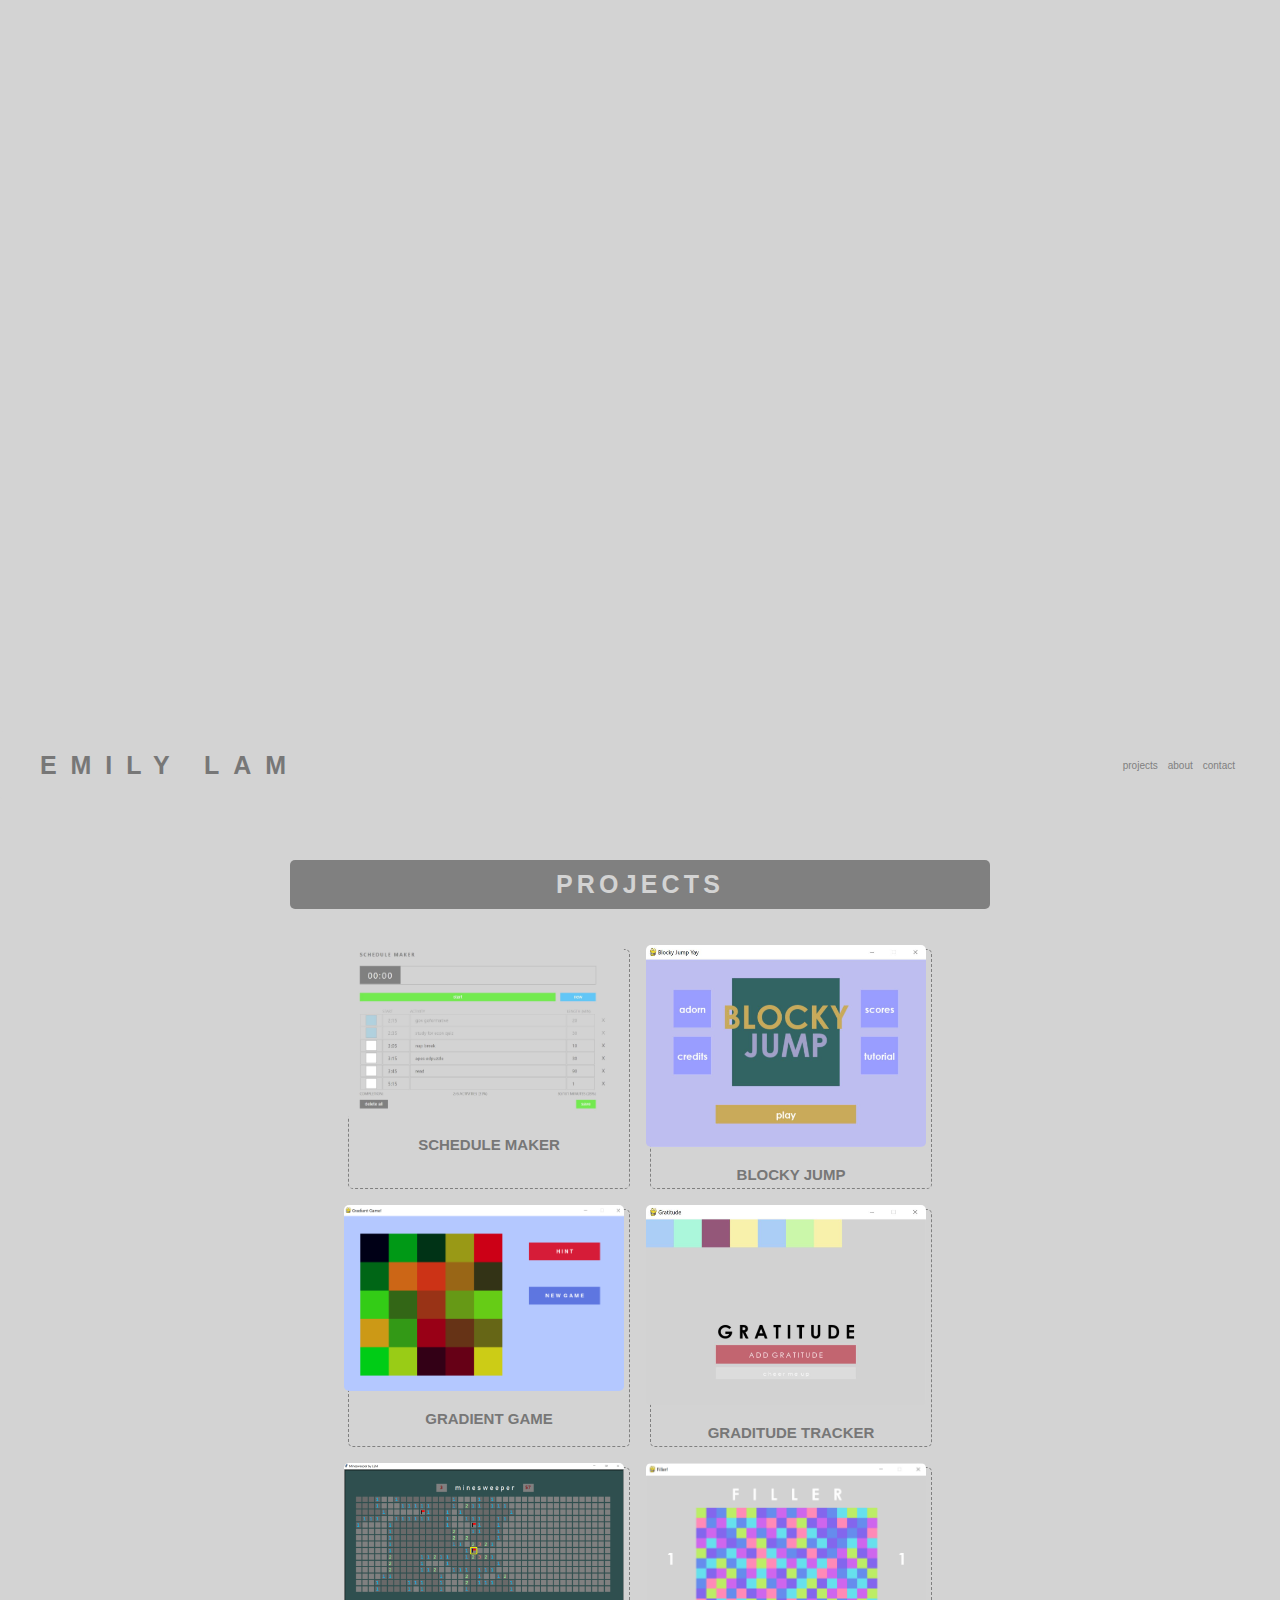
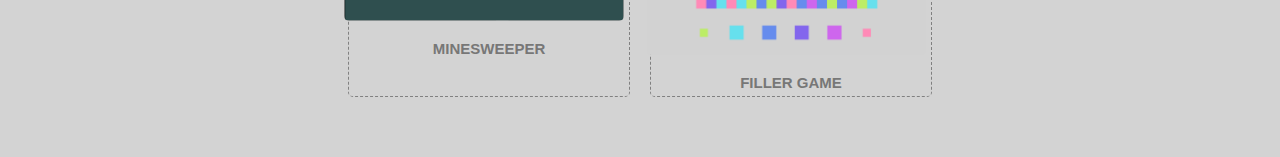
==== projects.html @ 2010d471 "move to git website" ====
<!DOCTYPE html>
<html>
    <head>
        <title>EMILY LAM | projects</title>
        <link rel="stylesheet" href="style.css">
    </head>
    <body>
        <div class="space"></div>
        <header class="header small-header">
            <h1 class="title">Emily Lam</h1>
            <nav>
                <!--<li><a href="index.html#highlights">highlights</a></li>-->
                <li><a href="projects.html">projects</a></li>
                <!--<li><a href="graphic_design.html">graphic design</a></li>-->
                <li><a href="index.html#about">about</a></li>
                <li><a href="index.html#contact">contact</a></li>
            </nav>
        </header>
        <section id="projects">
            <h2>Projects</h2>
            <div class="gallery">
                <div class="gallery-item scheduleMaker">
                    <img src="assets/scheduleMaker1.JPG" class="thumbnail" onclick="openFrame('scheduleMaker')">
                    <div class="caption">
                        <h3 class="caption-title">Schedule Maker</h3>
                    </div>
                </div>
                <div class="gallery-item blockyJump">
                    <img src="assets/blockyJump1.JPG" class="thumbnail">
                    <div class="caption">
                        <h3 class="caption-title">Blocky Jump</h3>
                    </div>
                </div>
                <div class="gallery-item gradientGame">
                    <img src="assets/gradientGame1.png" class="thumbnail">
                    <div class="caption">
                        <h3 class="caption-title">Gradient Game</h3>
                    </div>
                </div>
                <div class="gallery-item gratitudeTracker">
                    <img src="assets/gratitudeTracker1.JPG" class="thumbnail">
                    <div class="caption">
                        <h3 class="caption-title">Graditude Tracker</h3>
                    </div>
                </div>
                <div class="gallery-item minesweeper">
                    <img src="assets/minesweeper1.png" class="thumbnail">
                    <div class="caption">
                        <h3 class="caption-title">Minesweeper</h3>
                    </div>
                </div>
                <div class="gallery-item filler">
                    <img src="assets/filler1.png" class="thumbnail">
                    <div class="caption">
                        <h3 class="caption-title">Filler Game</h3>
                    </div>
                </div>
            </div>
        </section>
        <div class="frame">
            <div class="project">
                <a class="exit" onclick="closeFrame()">X</a>
                <div class="frame-img">
                    <img class="thumbnail" src="assets/scheduleMaker1.jpg">
                    <a class="prev" onclick="nextImg(-1)">&#10094;</a>
                    <a class="next" onclick="nextImg(1)">&#10095;</a>
                </div>
                <div class="box">
                    <h3 class="proj-title"><a href="#">🞂🞂</a></h3>
                    <ul class="languages">
                    </ul>
                    <div class="description">
                        <h4>Description</h4>
                        <p></p>
                    </div>
                </div>
            </div>
        </section>
        

        <script src="script.js"></script>
    </body>
</html>
---- style.css ----
* {
    margin: 0;
    padding: 0;
    border: none;
    border-radius: 5px;
    transition: 0.3s all ease-in-out;

}

body {
    font-family: Arial, Helvetica, sans-serif;
    background-color: lightgray;
    color: gray;
    margin-bottom: 50px;
}

section {
    width: 80%;
    max-width: 700px;
    margin: auto;
    padding-top: 60px;
    text-align: center;
}

h1, h2, h3 {
    text-transform: uppercase;
    color:rgb(119, 119, 119)
}

h1 {
    letter-spacing: 1ch;
    font-size: 75px;
}

h2 {
    letter-spacing: 0.3ch;
    font-size: 25px;
    margin-bottom: 30px;
    padding: 10px;
    text-align: center;
    background-color: gray;
    color: lightgray;
}

p {
    font-size: 12px;
    line-height: 0.7rem;
    letter-spacing: 0.08rem;
}

section p {
    text-align: left;
}

li {
    list-style-type: none;
}

a {
    color: inherit;
    text-decoration: none;
    cursor: pointer;
}

a:hover {
    color:cadetblue;
}

button {
    cursor: pointer;
}

.row {
    display: flex;
    justify-content: space-between;
    column-gap: 40px;
}

/**
HOME
**/

.header {
    position: sticky;
    top: 0;
    padding: 0 40px;
    background-color: inherit;
    transition: 0.3s all ease-in-out;    
}
.small-header {
    padding: 20px 40px;
    display: flex;
    align-items: center;
    justify-content: space-between;
    z-index: 1;
}
.small-header h1 {
    font-size: 25px;
}
.small-header nav {
    font-size: 10px;
}
.title {
    width: 50%;
    
}
nav {
    justify-self: center;
    display: flex;
    font-size: 15px;
}
li {
    padding: 0 5px;
}


/**
PROJECTS
**/
.project {
    margin-bottom: 60px;
    border: dashed 1px gray;
    padding: 10px;
    text-align: left;
}
.thumbnail {
    width: 100%;
}
.proj-title {
    margin-top: 20px;
}
.goto-github {
    font-size: 15px;
    font-weight: normal;
    position: relative;
    left: -20px;   
}
.box {
    display: grid;
    grid-template-columns: 1fr 3fr;
    column-gap: 5px;
}
.languages {
    grid-column-start: 1;
    border: 1px solid gray;
    padding: 10px;
}
.description {
    grid-column-start: 2;
    border: 1px solid gray;
    padding: 10px;
}

.open-proj-gallery {
    background-color: cadetblue;
    border: solid 1px cadetblue;
    border-radius: 0;
    color: #d8d8d8;
    text-transform: uppercase;
    margin: 30px;
    padding: 15px 25px;
    font-size: 10px;
    letter-spacing: 1.5px;
}

.open-proj-gallery:hover {
    background-color: inherit;
    color: cadetblue;
}


/**
PROJECTS / GALLERY
**/

.gallery {
    width: 100%;
    display: flex;
    flex-flow: row wrap;
    justify-content: center;
}
.gallery-item {
    max-width: 280px;
    border: gray dashed 1px;
    margin: 10px;
}
.open {
    position: relative;
    top: 0;
}
.gallery-item .thumbnail {
    position: relative;
    top: -5px;
    left: -5px;
}
.gallery-item .thumbnail:hover {
    cursor: pointer;
    position: relative;
    top: 0px;
    left: 0px;
}
.caption-title {
    padding: 10px 5px 5px 5px;
    font-size: 15px;
}

.frame {
	background-color: rgba(0, 0, 0, .5);
	width: 100vw;
	height: 100vh;
	z-index: 2;
	position: fixed;
    top: 0px;
    display: flex;
    align-items: center;
    display: none;
}

.frame .project {
    width: 75%;
    margin: auto;
    display: flex;
    background-color: rgb(65, 65, 65);
    padding: 15px;
}

.exit {
    position: absolute;
    top: 15px;
    right: 35px;
    z-index: 2;
    padding: 5px;
}

.frame-img {
    position: relative;
    top: 0;
    margin: auto;
}

.prev {
    position: absolute;
    left: 5px;
    bottom: 5px;
    padding: 5px;
}

.next {
    position: absolute;
    right: 5px;
    bottom: 5px;
    padding: 5px;
}

.frame .box {
    display: flex;
    flex-direction: column;
    padding-left: 10px;
    margin: auto;
    row-gap: 10px;
    width: 40%;
    min-width: 150px;
}

.frame .languages {
    display: flex;
    margin-top: 10px;
}

/**
ABOUT / CONTACT
**/

#about {
    width: 60%;
}

#contact {
    width: 40%;
}
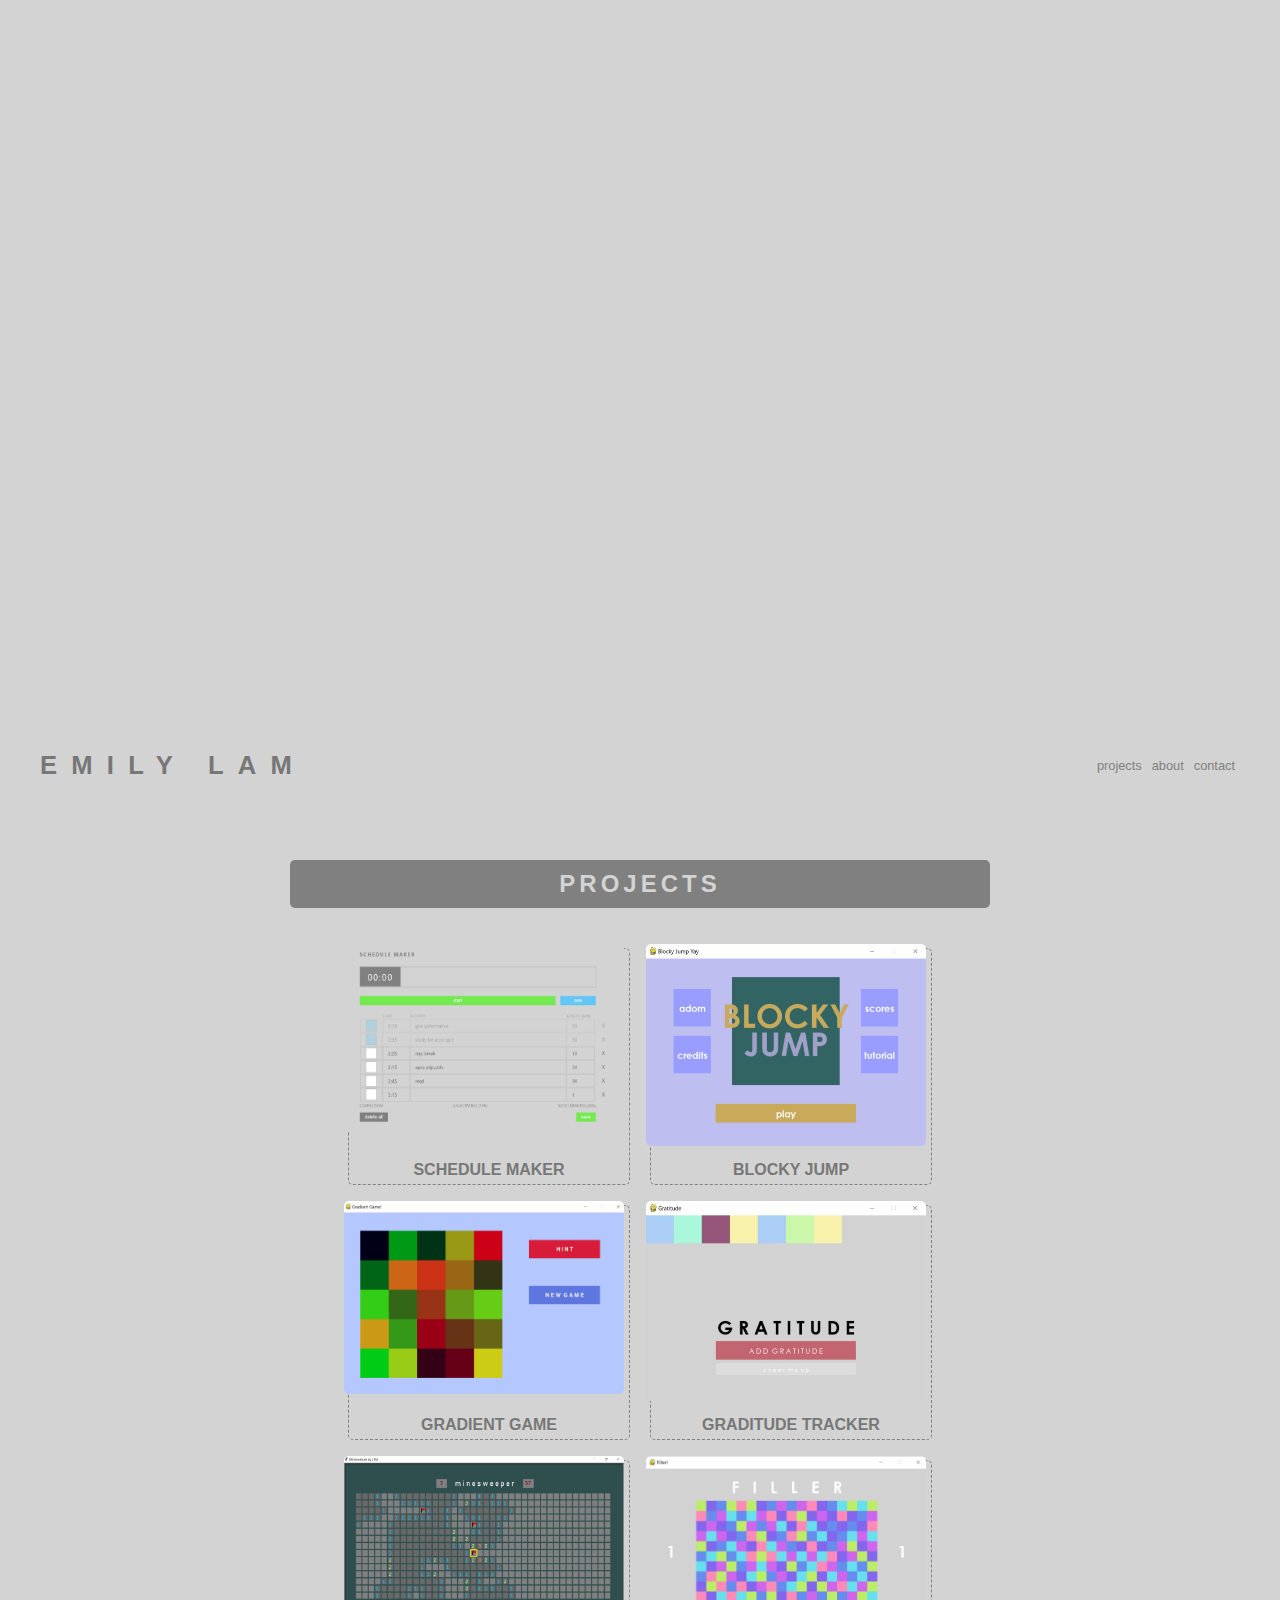
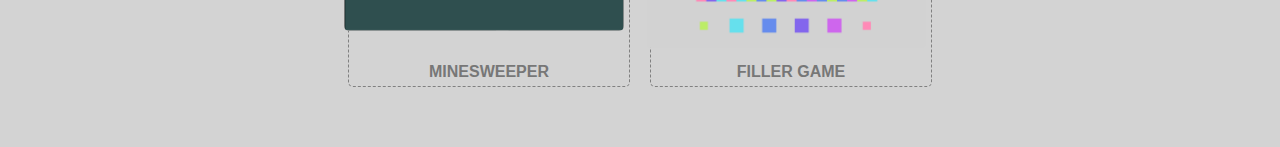
==== commit 391d4b79: "trying to make it fit different devices better" ====
--- a/projects.html
+++ b/projects.html
@@ -7,7 +7,7 @@
     <body>
         <div class="space"></div>
         <header class="header small-header">
-            <h1 class="title">Emily Lam</h1>
+            <h1 class="title"><a href="index.html">Emily Lam</a></h1>
             <nav>
                 <!--<li><a href="index.html#highlights">highlights</a></li>-->
                 <li><a href="projects.html">projects</a></li>
@@ -61,7 +61,7 @@
             <div class="project">
                 <a class="exit" onclick="closeFrame()">X</a>
                 <div class="frame-img">
-                    <img class="thumbnail" src="assets/scheduleMaker1.jpg">
+                    <img class="thumbnail" src="assets/scheduleMaker1.JPG">
                     <a class="prev" onclick="nextImg(-1)">&#10094;</a>
                     <a class="next" onclick="nextImg(1)">&#10095;</a>
                 </div>
--- a/style.css
+++ b/style.css
@@ -29,12 +29,12 @@
 
 h1 {
     letter-spacing: 1ch;
-    font-size: 75px;
+    font-size: 4.5rem;
 }
 
 h2 {
     letter-spacing: 0.3ch;
-    font-size: 25px;
+    font-size: 1.5rem;
     margin-bottom: 30px;
     padding: 10px;
     text-align: center;
@@ -43,7 +43,7 @@
 }
 
 p {
-    font-size: 12px;
+    font-size: 0.8rem;
     line-height: 0.7rem;
     letter-spacing: 0.08rem;
 }
@@ -74,6 +74,7 @@
     display: flex;
     justify-content: space-between;
     column-gap: 40px;
+    flex-wrap: wrap;
 }
 
 /**
@@ -95,10 +96,10 @@
     z-index: 1;
 }
 .small-header h1 {
-    font-size: 25px;
+    font-size: 1.6rem;
 }
 .small-header nav {
-    font-size: 10px;
+    /*font-size: 10px;*/
 }
 .title {
     width: 50%;
@@ -107,7 +108,7 @@
 nav {
     justify-self: center;
     display: flex;
-    font-size: 15px;
+    font-size: 0.8rem;
 }
 li {
     padding: 0 5px;
@@ -129,6 +130,8 @@
 .proj-title {
     margin-top: 20px;
 }
+
+/*goto-github isn't applied to anything?*/
 .goto-github {
     font-size: 15px;
     font-weight: normal;
@@ -159,7 +162,7 @@
     text-transform: uppercase;
     margin: 30px;
     padding: 15px 25px;
-    font-size: 10px;
+    font-size: 0.6rem;
     letter-spacing: 1.5px;
 }
 
@@ -183,6 +186,8 @@
     max-width: 280px;
     border: gray dashed 1px;
     margin: 10px;
+    display: flex;
+    flex-wrap: wrap;
 }
 .open {
     position: relative;
@@ -199,9 +204,14 @@
     top: 0px;
     left: 0px;
 }
+
+.caption {
+    align-self: flex-end;
+    width: 100%;
+}
 .caption-title {
     padding: 10px 5px 5px 5px;
-    font-size: 15px;
+    font-size: 1rem;
 }
 
 .frame {
@@ -273,6 +283,8 @@
 
 #about {
     width: 60%;
+    min-width: 300px;
+
 }
 
 #contact {
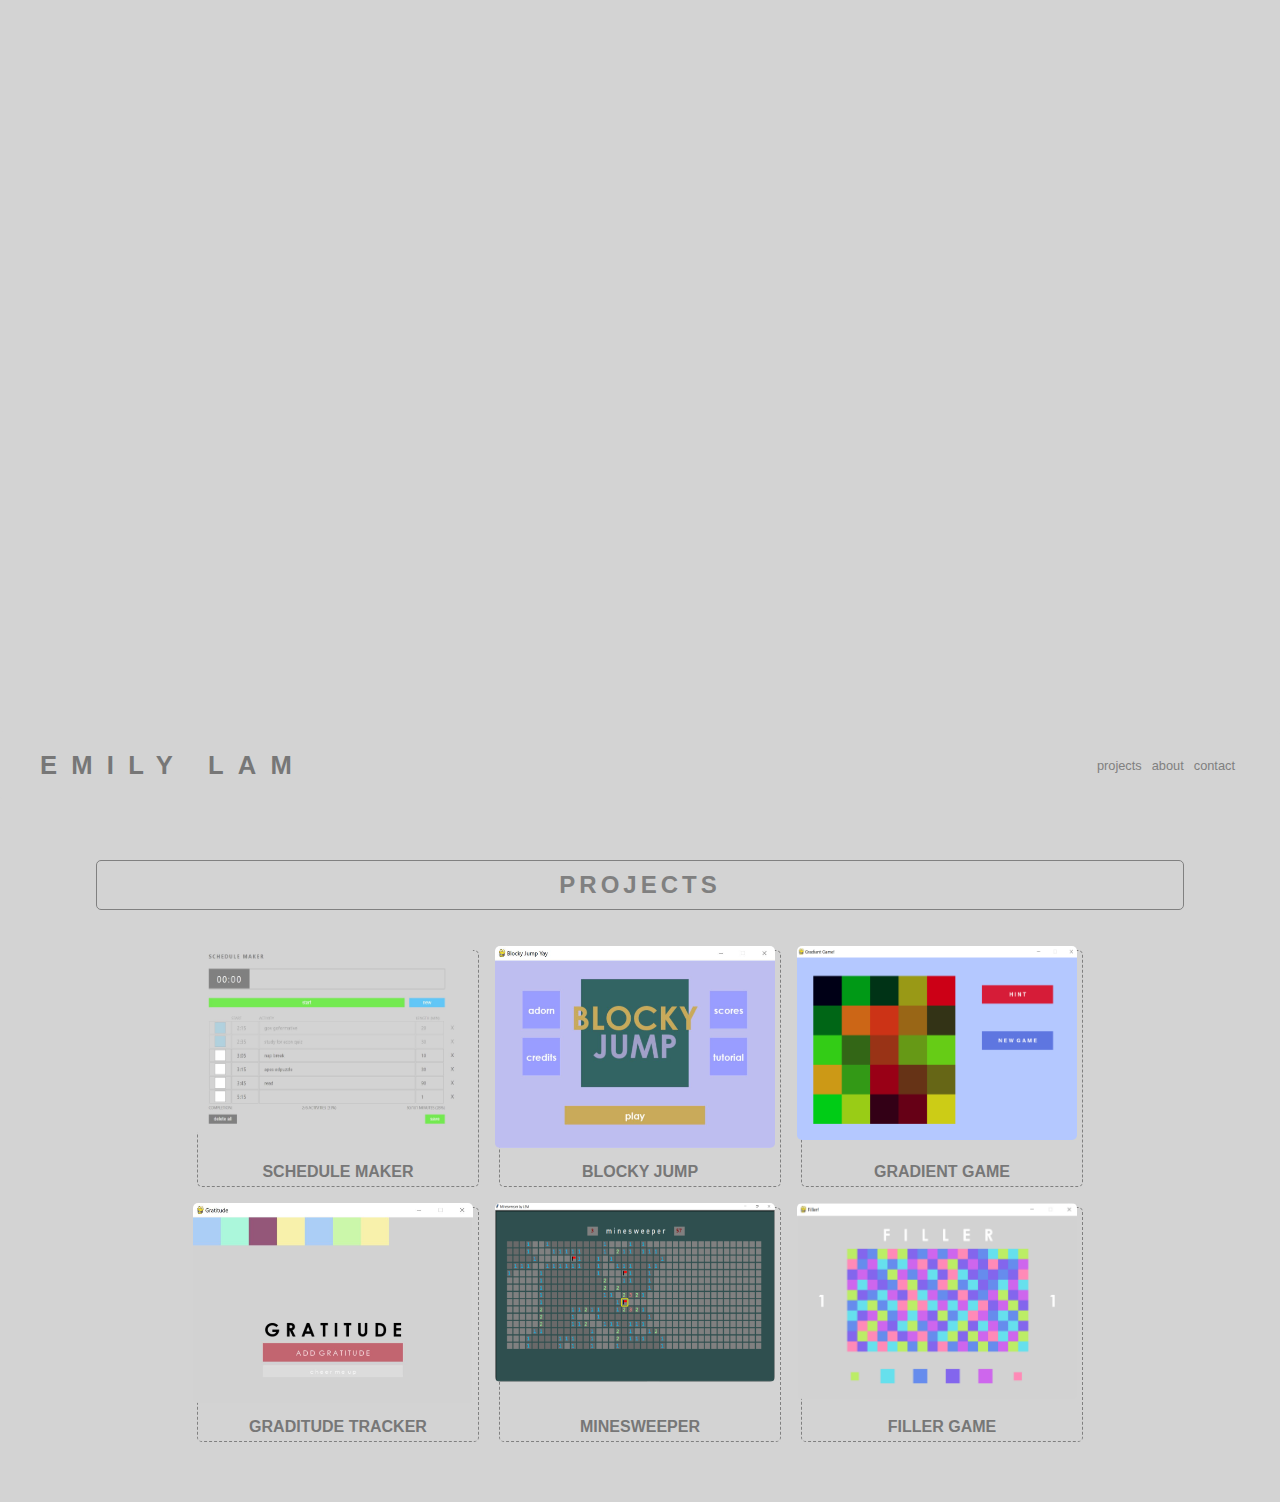
==== commit cd1a3f97: "update bio, resume, and styling" ====
--- a/projects.html
+++ b/projects.html
@@ -75,7 +75,7 @@
                     </div>
                 </div>
             </div>
-        </section>
+        </div>
         
 
         <script src="script.js"></script>
--- a/style.css
+++ b/style.css
@@ -15,8 +15,8 @@
 }
 
 section {
-    width: 80%;
-    max-width: 700px;
+    width: 85%;
+    max-width: 1200px;
     margin: auto;
     padding-top: 60px;
     text-align: center;
@@ -36,15 +36,15 @@
     letter-spacing: 0.3ch;
     font-size: 1.5rem;
     margin-bottom: 30px;
-    padding: 10px;
+    padding: 10px 30px;
     text-align: center;
-    background-color: gray;
-    color: lightgray;
+    color: gray;
+    border: 1px gray solid;
 }
 
 p {
     font-size: 0.8rem;
-    line-height: 0.7rem;
+    line-height: 0.8rem;
     letter-spacing: 0.08rem;
 }
 
@@ -70,12 +70,6 @@
     cursor: pointer;
 }
 
-.row {
-    display: flex;
-    justify-content: space-between;
-    column-gap: 40px;
-    flex-wrap: wrap;
-}
 
 /**
 HOME
@@ -98,15 +92,12 @@
 .small-header h1 {
     font-size: 1.6rem;
 }
-.small-header nav {
-    /*font-size: 10px;*/
-}
+
 .title {
     width: 50%;
     
 }
 nav {
-    justify-self: center;
     display: flex;
     font-size: 0.8rem;
 }
@@ -162,7 +153,7 @@
     text-transform: uppercase;
     margin: 30px;
     padding: 15px 25px;
-    font-size: 0.6rem;
+    font-size: 0.8rem;
     letter-spacing: 1.5px;
 }
 
@@ -281,12 +272,40 @@
 ABOUT / CONTACT
 **/
 
-#about {
-    width: 60%;
+.row {
+    display: flex;
+    justify-content: space-between;
+    column-gap: 40px;
+}
+
+#contact {
     min-width: 300px;
-
-}
-
-#contact {
-    width: 40%;
+}
+
+/**
+MAKE IT FIT PHONES
+**/
+
+@media only screen and (max-width: 600px) {
+    section {
+        width: 95%;
+    }
+
+    h1 {
+        letter-spacing: 1ch;
+        font-size: 8.5rem;
+    }
+    
+    h2 {
+        letter-spacing: 0.3ch;
+        font-size: 3.5rem;
+        margin-bottom: 30px;
+        padding: 10px 30px;
+    }
+    
+    p {
+        font-size: 2rem;
+        line-height: 2rem;
+        letter-spacing: 0.2rem;
+    }
 }